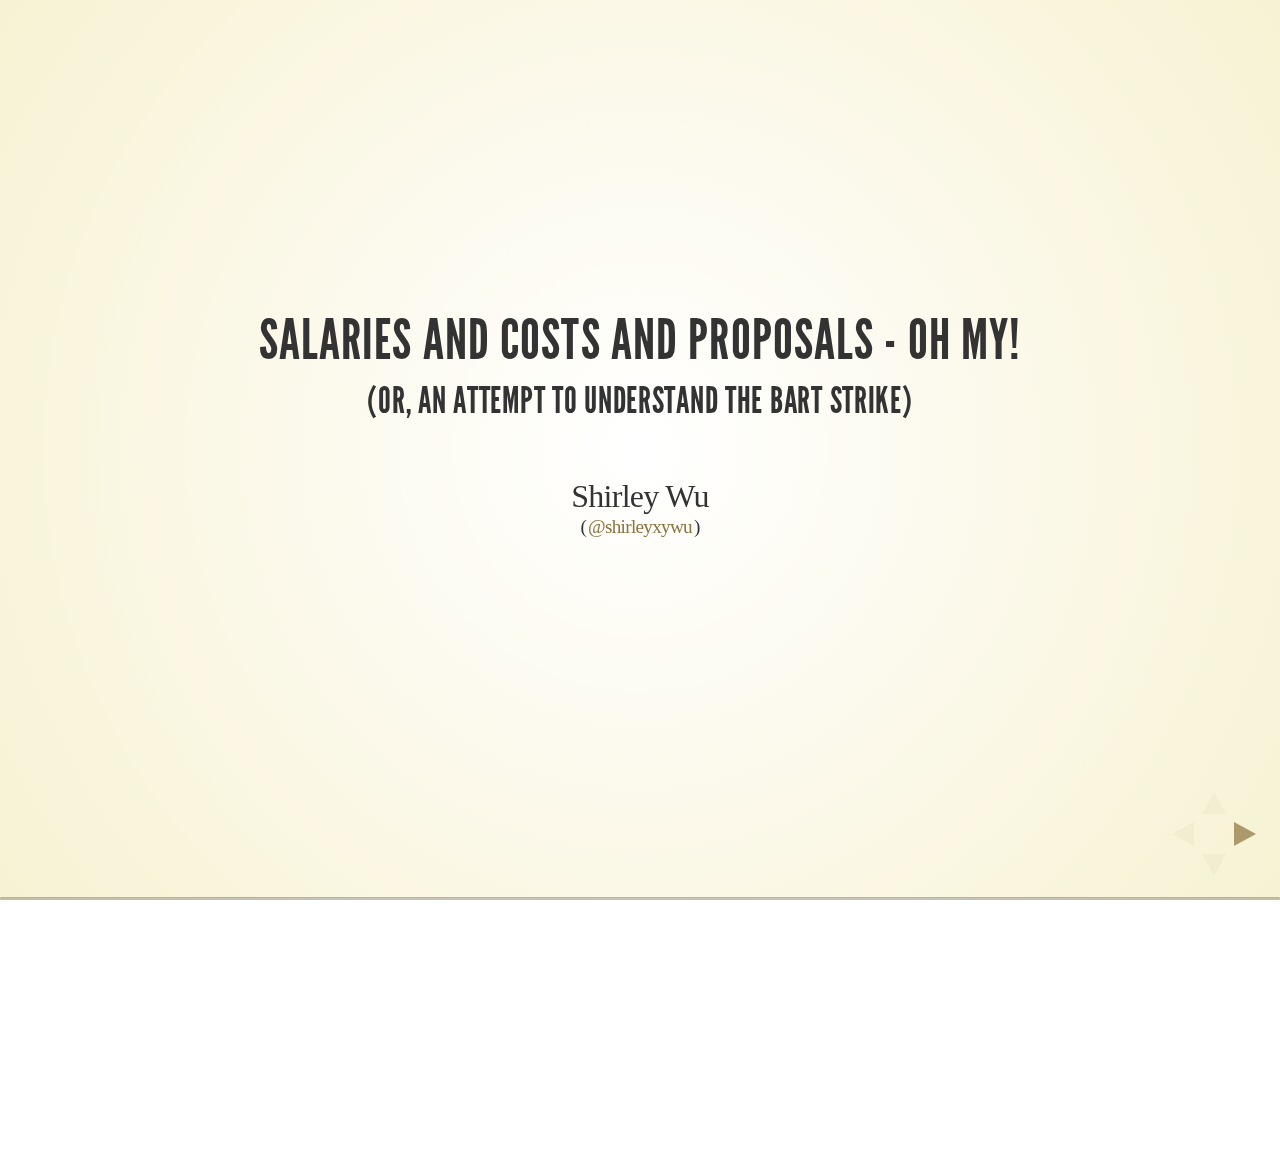
==== index.html @ ddc80a57 "costs + positions chart" ====
<!doctype html>
<html lang="en">

	<head>
		<meta charset="utf-8">

		<title>Annual income and cost of living for BART employees</title>

		<meta name="description" content="A framework for easily creating beautiful presentations using HTML">
		<meta name="author" content="Hakim El Hattab">

		<meta name="apple-mobile-web-app-capable" content="yes" />
		<meta name="apple-mobile-web-app-status-bar-style" content="black-translucent" />

		<meta name="viewport" content="width=device-width, initial-scale=1.0, maximum-scale=1.0, user-scalable=no">

		<link rel="stylesheet" href="css/reveal.min.css">
		<link rel="stylesheet" href="css/theme/beige.css" id="theme">
	    <link rel="stylesheet" href="css/bootstrap.css" type="text/css" />
		<link rel="stylesheet" href="css/style.css">
	    <script data-main="js/main" src="js/contrib/require-jquery.js"></script>

		<!-- For syntax highlighting -->
		<link rel="stylesheet" href="lib/css/zenburn.css">

		<!--[if lt IE 9]>
		<script src="lib/js/html5shiv.js"></script>
		<![endif]-->
	</head>

	<body>

		<div class="reveal">

			<!-- Any section element inside of this container is displayed as a slide -->
			<div class="slides">
                <section id="title">
                    <h3>Salaries and costs and proposals - oh my!
                    </h3>
                    <h6>(or, an attempt to understand the BART strike)</h6>
                    <p>
                        <br>
                        Shirley Wu 
                        <br>
                        <small>(<a href="http://twitter.com/shirleyxywu" target="_new">@shirleyxywu</a>)</small>
                    </p>
                </section>

                <section>
                    <h3>"the average BART employee makes 80k a year."</h3>
                    <svg id="histogramSVG"></svg>
                </section>

                <section>
                    <h3>motivations</h3>
                    <br>
                    <p>- what does "80k" mean?</p>
                    <p>- why are they striking?</p>
                    <p>- what are they asking for?</p>  
                </section>
                
<!-- 				<section>
					<h3>approach</h3>
					<div class="left3">
						<p>
							<strong>what does "80k" mean?</strong><br>
							average salary of <span class="underline">unionized</span> employees
						</p>
						
					</div>
					<div class="center3">
						<p>
							<strong>why are they striking?</strong><br>
							safety<br>
							lack of raise<br>
							rising <span class="underline">cost of living</span></br>
						</p>
					</div>
					<div class="right3">
						<p>
							<strong>what are they asking?</strong><br>
							raises<br>
							pensions<br>
							medical<br>
						</p>
					</div>
				</section> -->

				<section>
					<h3 class="brown">Cost of living</h3>
          <div id="costsList"></div>
          <svg id="costsSVG"></svg>
				</section>

        <section>
          <h3 class="brown">Salary by Position</h3>
          <div class="left" id="positionsList"></div>
          <svg class="right" id="positionsSVG"></svg>
        </section>

        <section>
          <div class="left" id="costsList2"></div>
          <svg class="right" id="costsPositionsSVG"></svg>
        </section>
				
			</div>

		</div>

		<script src="lib/js/head.min.js"></script>
		<script src="js/reveal.min.js"></script>

		<script>

			// Full list of configuration options available here:
			// https://github.com/hakimel/reveal.js#configuration
			Reveal.initialize({
				controls: true,
				progress: true,
				history: true,
				center: true,

				theme: Reveal.getQueryHash().theme, // available themes are in /css/theme
				transition: Reveal.getQueryHash().transition || 'default', // default/cube/page/concave/zoom/linear/fade/none

				// Optional libraries used to extend on reveal.js
				dependencies: [
					{ src: 'lib/js/classList.js', condition: function() { return !document.body.classList; } },
					{ src: 'plugin/markdown/marked.js', condition: function() { return !!document.querySelector( '[data-markdown]' ); } },
					{ src: 'plugin/markdown/markdown.js', condition: function() { return !!document.querySelector( '[data-markdown]' ); } },
					{ src: 'plugin/highlight/highlight.js', async: true, callback: function() { hljs.initHighlightingOnLoad(); } },
					{ src: 'plugin/zoom-js/zoom.js', async: true, condition: function() { return !!document.body.classList; } },
					{ src: 'plugin/notes/notes.js', async: true, condition: function() { return !!document.body.classList; } }
					// { src: 'plugin/leap/leap.js', async: true }
					// { src: 'plugin/search/search.js', async: true, condition: function() { return !!document.body.classList; } }
					// { src: 'plugin/remotes/remotes.js', async: true, condition: function() { return !!document.body.classList; } }
				]
			});

		</script>

	</body>
</html>
---- css/theme/beige.css ----
@import url(https://fonts.googleapis.com/css?family=Lato:400,700,400italic,700italic);
/**
 * Beige theme for reveal.js.
 *
 * Copyright (C) 2011-2012 Hakim El Hattab, http://hakim.se
 */
@font-face {
  font-family: 'League Gothic';
  src: url("../../lib/font/league_gothic-webfont.eot");
  src: url("../../lib/font/league_gothic-webfont.eot?#iefix") format("embedded-opentype"), url("../../lib/font/league_gothic-webfont.woff") format("woff"), url("../../lib/font/league_gothic-webfont.ttf") format("truetype"), url("../../lib/font/league_gothic-webfont.svg#LeagueGothicRegular") format("svg");
  font-weight: normal;
  font-style: normal; }

/*********************************************
 * GLOBAL STYLES
 *********************************************/
body {
  background: #f7f2d3;
  background: -moz-radial-gradient(center, circle cover, white 0%, #f7f2d3 100%);
  background: -webkit-gradient(radial, center center, 0px, center center, 100%, color-stop(0%, white), color-stop(100%, #f7f2d3));
  background: -webkit-radial-gradient(center, circle cover, white 0%, #f7f2d3 100%);
  background: -o-radial-gradient(center, circle cover, white 0%, #f7f2d3 100%);
  background: -ms-radial-gradient(center, circle cover, white 0%, #f7f2d3 100%);
  background: radial-gradient(center, circle cover, white 0%, #f7f2d3 100%);
  background-color: #f7f3de; }

.reveal {
  font-family: "Lato", sans-serif;
  font-size: 36px;
  font-weight: 200;
  letter-spacing: -0.02em;
  color: #333333; }

::selection {
  color: white;
  background: rgba(79, 64, 28, 0.99);
  text-shadow: none; }

/*********************************************
 * HEADERS
 *********************************************/
.reveal h1,
.reveal h2,
.reveal h3,
.reveal h4,
.reveal h5,
.reveal h6 {
  margin: 20px 0;
  color: #333333;
  font-family: "League Gothic", Impact, sans-serif;
  line-height: 0.9em;
  letter-spacing: 0.02em;
  text-transform: uppercase;
  text-shadow: none; }

.reveal h1 {
  /*text-shadow: 0 1px 0 #cccccc, 0 2px 0 #c9c9c9, 0 3px 0 #bbbbbb, 0 4px 0 #b9b9b9, 0 5px 0 #aaaaaa, 0 6px 1px rgba(0, 0, 0, 0.1), 0 0 5px rgba(0, 0, 0, 0.1), 0 1px 3px rgba(0, 0, 0, 0.3), 0 3px 5px rgba(0, 0, 0, 0.2), 0 5px 10px rgba(0, 0, 0, 0.25), 0 20px 20px rgba(0, 0, 0, 0.15); */
}

/*********************************************
 * LINKS
 *********************************************/
.reveal a:not(.image) {
  color: #8b743d;
  text-decoration: none;
  -webkit-transition: color .15s ease;
  -moz-transition: color .15s ease;
  -ms-transition: color .15s ease;
  -o-transition: color .15s ease;
  transition: color .15s ease; }

.reveal a:not(.image):hover {
  color: #c0a86e;
  text-shadow: none;
  border: none; }

.reveal .roll span:after {
  color: #fff;
  background: #564826; }

/*********************************************
 * IMAGES
 *********************************************/
.reveal section img {
  margin: 15px 0px;
  background: rgba(255, 255, 255, 0.12);
  border: 4px solid #333333;
  box-shadow: 0 0 10px rgba(0, 0, 0, 0.15);
  -webkit-transition: all .2s linear;
  -moz-transition: all .2s linear;
  -ms-transition: all .2s linear;
  -o-transition: all .2s linear;
  transition: all .2s linear; }

.reveal a:hover img {
  background: rgba(255, 255, 255, 0.2);
  border-color: #8b743d;
  box-shadow: 0 0 20px rgba(0, 0, 0, 0.55); }

/*********************************************
 * NAVIGATION CONTROLS
 *********************************************/
.reveal .controls div.navigate-left,
.reveal .controls div.navigate-left.enabled {
  border-right-color: #8b743d; }

.reveal .controls div.navigate-right,
.reveal .controls div.navigate-right.enabled {
  border-left-color: #8b743d; }

.reveal .controls div.navigate-up,
.reveal .controls div.navigate-up.enabled {
  border-bottom-color: #8b743d; }

.reveal .controls div.navigate-down,
.reveal .controls div.navigate-down.enabled {
  border-top-color: #8b743d; }

.reveal .controls div.navigate-left.enabled:hover {
  border-right-color: #c0a86e; }

.reveal .controls div.navigate-right.enabled:hover {
  border-left-color: #c0a86e; }

.reveal .controls div.navigate-up.enabled:hover {
  border-bottom-color: #c0a86e; }

.reveal .controls div.navigate-down.enabled:hover {
  border-top-color: #c0a86e; }

/*********************************************
 * PROGRESS BAR
 *********************************************/
.reveal .progress {
  background: rgba(0, 0, 0, 0.2); }

.reveal .progress span {
  background: #8b743d;
  -webkit-transition: width 800ms cubic-bezier(0.26, 0.86, 0.44, 0.985);
  -moz-transition: width 800ms cubic-bezier(0.26, 0.86, 0.44, 0.985);
  -ms-transition: width 800ms cubic-bezier(0.26, 0.86, 0.44, 0.985);
  -o-transition: width 800ms cubic-bezier(0.26, 0.86, 0.44, 0.985);
  transition: width 800ms cubic-bezier(0.26, 0.86, 0.44, 0.985); }
---- css/style.css ----
/* styling */
.reveal .underline {
	border-bottom: 1px solid #333333;
}

.reveal p {
	font-size: 32px;
	font-family: serif;
}

.reveal .left {
	float: left;
	width: 48%;
}

.reveal .right {
	float: right;
	width: 48%;
}
.reveal .center {
	margin-right: auto;
	margin-left: auto;
	width: 100%;
	position:absolute;
}

.reveal .left3 {
	float: left;
	width: 33%;
}

.reveal .right3 {
	float: right;
	width: 33%;
}

.reveal .center3 {
	float:left;
	width: 33%;
}

.reveal .text-center {
	text-align: center;
}

.reveal pre code.javascript {
        max-height: auto;
}

.reveal .brown {
	color: #655643;
}

.reveal #costsList2 .clicked {
	border-bottom: 2px solid #BF4D28;
}

/* elements */

.reveal .costs {
	float: left;
	width: 25%;
	margin-bottom: 20px;
}

.reveal #costsList2 .costs {
	width: 50%;
}

.reveal .city {
	font-size: 24px;
	line-height: 30px;
	font-weight: bold;
	margin-bottom: 10px;
}
.reveal .cost {
	/*font-family: serif;*/
	font-size: 20px;
	line-height: 24px;
	margin-bottom: 5px;
	color: #655643;
}

.reveal text {
	font-size: 16px;
	color: #655643;
}

.reveal .xAxis path,
.reveal .xAxis line,
.reveal .yAxis path,
.reveal .yAxis line {
	fill: none;
	stroke: #655643;
	shape-rendering: crispEdges;
}

.reveal #costsSVG {
	height: 300px;
}

.reveal .position {
	margin: 10px 0;
	font-size: 20px;
}
---- lib/css/zenburn.css ----
/*

Zenburn style from voldmar.ru (c) Vladimir Epifanov <voldmar@voldmar.ru>
based on dark.css by Ivan Sagalaev

*/

pre code {
  display: block; padding: 0.5em;
  background: #3F3F3F;
  color: #DCDCDC;
}

pre .keyword,
pre .tag,
pre .django .tag,
pre .django .keyword,
pre .css .class,
pre .css .id,
pre .lisp .title {
  color: #E3CEAB;
}

pre .django .template_tag,
pre .django .variable,
pre .django .filter .argument {
  color: #DCDCDC;
}

pre .number,
pre .date {
  color: #8CD0D3;
}

pre .dos .envvar,
pre .dos .stream,
pre .variable,
pre .apache .sqbracket {
  color: #EFDCBC;
}

pre .dos .flow,
pre .diff .change,
pre .python .exception,
pre .python .built_in,
pre .literal,
pre .tex .special {
  color: #EFEFAF;
}

pre .diff .chunk,
pre .ruby .subst {
  color: #8F8F8F;
}

pre .dos .keyword,
pre .python .decorator,
pre .class .title,
pre .haskell .label,
pre .function .title,
pre .ini .title,
pre .diff .header,
pre .ruby .class .parent,
pre .apache .tag,
pre .nginx .built_in,
pre .tex .command,
pre .input_number {
    color: #efef8f;
}

pre .dos .winutils,
pre .ruby .symbol,
pre .ruby .symbol .string,
pre .ruby .symbol .keyword,
pre .ruby .symbol .keymethods,
pre .ruby .string,
pre .ruby .instancevar {
  color: #DCA3A3;
}

pre .diff .deletion,
pre .string,
pre .tag .value,
pre .preprocessor,
pre .built_in,
pre .sql .aggregate,
pre .javadoc,
pre .smalltalk .class,
pre .smalltalk .localvars,
pre .smalltalk .array,
pre .css .rules .value,
pre .attr_selector,
pre .pseudo,
pre .apache .cbracket,
pre .tex .formula {
  color: #CC9393;
}

pre .shebang,
pre .diff .addition,
pre .comment,
pre .java .annotation,
pre .template_comment,
pre .pi,
pre .doctype {
  color: #7F9F7F;
}

pre .xml .css,
pre .xml .javascript,
pre .xml .vbscript,
pre .tex .formula {
  opacity: 0.5;
}
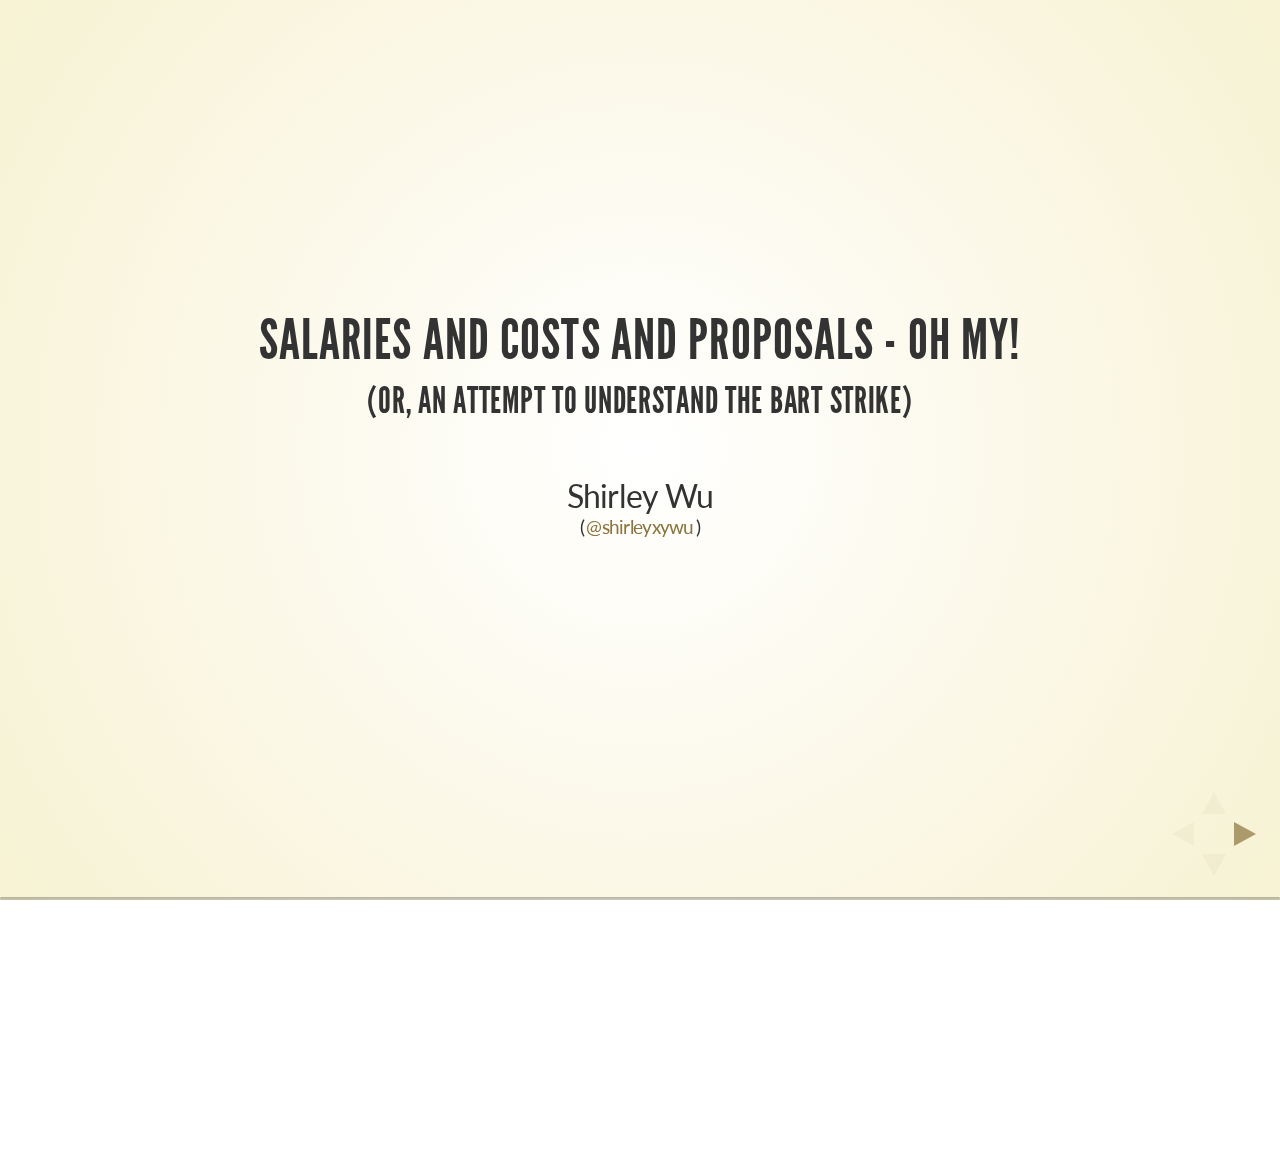
==== commit bd182837: "add in list of positions to the section with costs & positions.  and then change alignment and color" ====
--- a/index.html
+++ b/index.html
@@ -99,7 +99,8 @@
         </section>
 
         <section>
-          <div class="left" id="costsList2"></div>
+          <div id="costsList2"></div>
+          <div class="left" id="positionsList2"></div>
           <svg class="right" id="costsPositionsSVG"></svg>
         </section>
 				
--- a/css/style.css
+++ b/css/style.css
@@ -5,7 +5,6 @@
 
 .reveal p {
 	font-size: 32px;
-	font-family: serif;
 }
 
 .reveal .left {
@@ -62,11 +61,11 @@
 	width: 25%;
 	margin-bottom: 20px;
 }
-
+/*
 .reveal #costsList2 .costs {
 	width: 50%;
 }
-
+*/
 .reveal .city {
 	font-size: 24px;
 	line-height: 30px;
@@ -100,6 +99,6 @@
 }
 
 .reveal .position {
-	margin: 10px 0;
+	margin: 8px 0;
 	font-size: 20px;
 }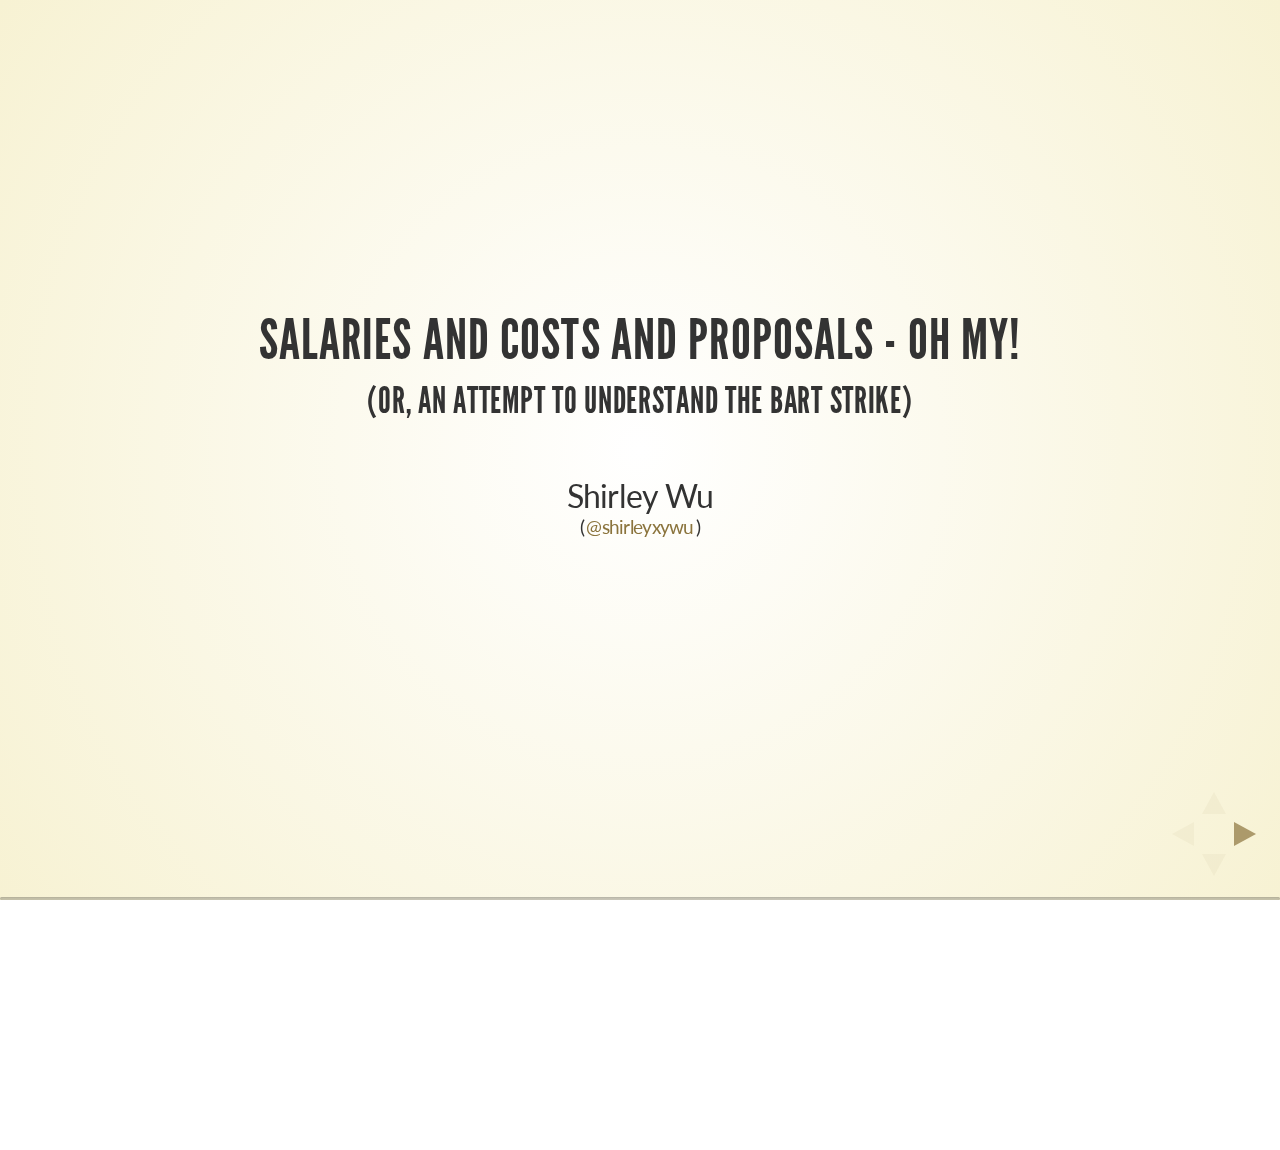
==== commit 49f2e717: "add in charts for proposals" ====
--- a/index.html
+++ b/index.html
@@ -54,37 +54,16 @@
                 <section>
                     <h3>motivations</h3>
                     <br>
-                    <p>- what does "80k" mean?</p>
-                    <p>- why are they striking?</p>
-                    <p>- what are they asking for?</p>  
+                    <p>what does "80k" mean?</p>
+                    <p>why are they striking?</p>
+                    <p>what are they asking for?</p>  
                 </section>
-                
-<!-- 				<section>
-					<h3>approach</h3>
-					<div class="left3">
-						<p>
-							<strong>what does "80k" mean?</strong><br>
-							average salary of <span class="underline">unionized</span> employees
-						</p>
-						
-					</div>
-					<div class="center3">
-						<p>
-							<strong>why are they striking?</strong><br>
-							safety<br>
-							lack of raise<br>
-							rising <span class="underline">cost of living</span></br>
-						</p>
-					</div>
-					<div class="right3">
-						<p>
-							<strong>what are they asking?</strong><br>
-							raises<br>
-							pensions<br>
-							medical<br>
-						</p>
-					</div>
-				</section> -->
+
+        <section>
+          <h3 class="brown">Salary by Position</h3>
+          <div class="left" id="positionsList"></div>
+          <svg class="right" id="positionsSVG"></svg>
+        </section>
 
 				<section>
 					<h3 class="brown">Cost of living</h3>
@@ -93,15 +72,122 @@
 				</section>
 
         <section>
-          <h3 class="brown">Salary by Position</h3>
-          <div class="left" id="positionsList"></div>
-          <svg class="right" id="positionsSVG"></svg>
-        </section>
-
-        <section>
           <div id="costsList2"></div>
           <div class="left" id="positionsList2"></div>
           <svg class="right" id="costsPositionsSVG"></svg>
+        </section>
+
+        <section>
+          <h3>proposals</h3>
+          <div class="left">
+            <h4>august</h4>
+            <svg id="AugustSVG"></svg>
+          </div>
+          <div class="right">
+            <h4>october</h4>
+            <svg id="OctoberSVG"></svg>
+          </div>
+        </section>
+
+        <section>
+          <h3>bringing it together</h3>
+          <img class="mock mock1" src="img/mock1.jpg" />
+          <img class="mock mock2" src="img/mock2.jpg" />
+          <div class="modal hide" id="modalMock">
+            <img src="img/mock2.jpg" />
+          </div>
+        </section>
+
+        <section>
+          <h3>so what it looks like</h3>
+          <a href="http://sxywu.github.io/80k" target="_new">
+            <img src="img/screenshot.png" />
+          </a>
+        </section>
+
+        <section>
+          <h3>(interesting) challenges</h3>
+          <p>customizing</p>
+          <p>sharing</p>
+        </section>
+
+        <section>
+          <h3>customizing</h3>
+          <a href="http://sxywu.github.io/80k" target="_new">
+            <img src="img/customize.png" />
+          </a>
+        </section>
+
+        <section>
+          <h3>customizing: how it works</h3>
+          <table>
+            <tr>
+              <th>
+              </th>
+              <th>
+                <h4>Collections</h4>
+              </th>
+              <th>
+                <h4>Views</h4>
+              </th>
+              <th>
+                <h4>Visualizations</h4>
+              </th>
+            </tr>
+            <tr>
+              <td>
+                <strong>objects</strong>
+              </td>
+              <td>
+                CostsCollection<br>
+                PositionsCollection<br>
+                ProposalsCollection
+              </td>
+              <td>
+                ChartView
+              </td>
+              <td>
+                StackedBarVisualization
+              </td>
+            </tr>
+            <tr>
+              <td>
+                <strong>initialize</strong>
+              </td>
+              <td>
+                reset event
+              </td>
+              <td>
+                processData
+              </td>
+              <td>
+                render
+              </td>
+            </tr>
+            <tr>
+              <td>
+                <strong>customize</strong>
+              </td>
+              <td>
+                change event
+              </td>
+              <td>
+                processData
+              </td>
+              <td>
+                update
+              </td>
+            </tr>
+          </table>
+        </section>
+
+        <section>
+          <h3>sharing</h3>
+          <img src="img/share.jpg" />
+        </section>
+
+        <section>
+          <h3>ze end</h3>
         </section>
 				
 			</div>
--- a/css/style.css
+++ b/css/style.css
@@ -101,4 +101,22 @@
 .reveal .position {
 	margin: 8px 0;
 	font-size: 20px;
+}
+
+.reveal .mock {
+	height: 300px;
+}
+
+.reveal table {
+	width: 100%;
+}
+.reveal table td, .reveal table th {
+	text-align: center;
+	padding: 0 20px 30px 20px;
+
+}
+
+.reveal table td {
+	line-height: 28px;
+	font-size: 24px;
 }